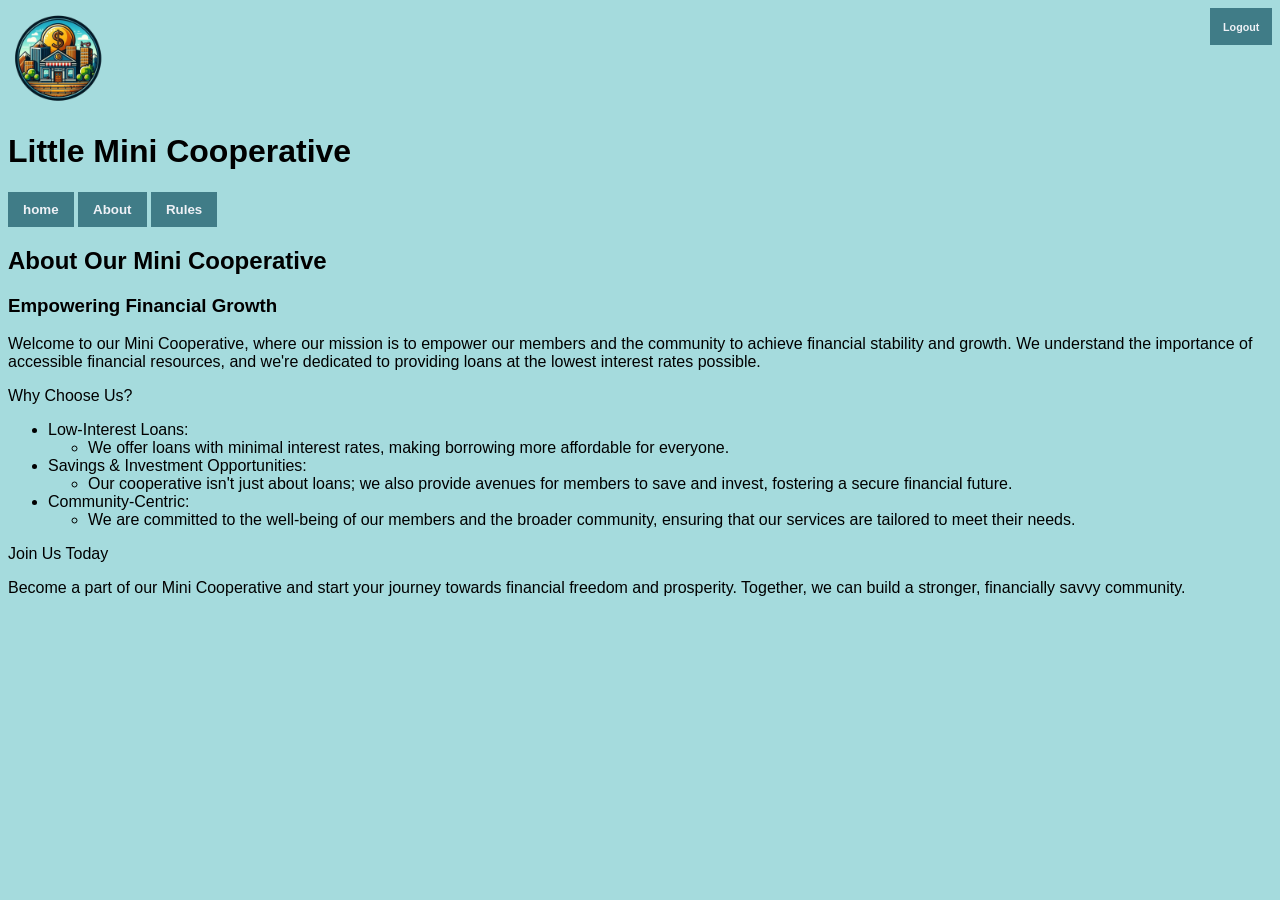
==== about.html @ acfe8f2c "Add files via upload" ====
<!DOCTYPE html>
<html lang="en">
<head>
    <meta charset="UTF-8">
    <meta name="viewport" content="width=device-width, initial-scale=1.0">
    <title>About</title>
    <link rel="stylesheet" href="style.css">
</head>
<body>
    <div id="logout">
        <a href="index.html"><h6 type="logoutbtn" class="logout">Logout</h6></a>
    </div>
        <div>
        <a href="home.html"><img src="./LOGO.png" alt="LOGO" height="100"></a>
           <h1>Little Mini Cooperative</h1>
           <div id="mainbotton">
           <a href="home.html"><button type="homebtn"  class="firstpage">home</button></a>
           <a href="about.html"><button type="aboutbtn" class="firstpage">About</button></a>
           <a href="rules.html"><button type="rulesbtn" class="firstpage">Rules</button></a>
        </div>    
    <h2>About Our Mini Cooperative</h2>
<h3>Empowering Financial Growth</h5>

Welcome to our Mini Cooperative, where our mission is to empower our members and the community to achieve financial stability and growth. We understand the importance of accessible financial resources, and we're dedicated to providing loans at the lowest interest rates possible.

<p>Why Choose Us?</p>

    <ul>
        <li>Low-Interest Loans:</li>
        <ul>
        <li> We offer loans with minimal interest rates, making borrowing more affordable for everyone.</li>
    </ul>
        <li>Savings & Investment Opportunities:</li>
        <ul>
        <li> Our cooperative isn't just about loans; we also provide avenues for members to save and invest, fostering a secure financial future.</li>
    </ul>
        <li>Community-Centric:</li>
        <ul>
        <li> We are committed to the well-being of our members and the broader community, ensuring that our services are tailored to meet their needs.</li>
    </ul>
    </ul>

Join Us Today

<p>Become a part of our Mini Cooperative and start your journey towards financial freedom and prosperity. Together, we can build a stronger, financially savvy community.</p>
</body>
</html>
---- style.css ----
body, * {
  font-family: Arial, Helvetica, sans-serif;
  background-color: #a5dbdd;
}

form {
  margin: auto;
  width: 50%;
  padding: 30px;
  display: block;
}


img.logoregis{
  width: 50%;
  border-radius: 50%;
  margin-left: 20%;
}
 img.avatar {
  width: 50%;
  border-radius: 50%;
 
  }
  .imgcontainer {
    text-align: center;
    margin: 10px 1 12px 0;
    
  
  }



.navi:hover, button:hover {
  text-decoration: none;
  display: inline-block;
  padding: 8px 16px;
  background-color: #ddd;
  color: black;
  opacity: 0.8;
}

.previous {
  background-color: transparent;
  color: black;
}

input[type=text], input[type=password], button[type=submit], button[type=Register] {
  width: 100%;
  padding: 12px 20px;
  margin: 8px 0;
  display: inline-block;
  border: 1px solid #686666;
  box-sizing: border-box;
}

.firstpage, .logout {
  background-color: #407C87;
  color: #eef1f6;
  font-weight: bold;
  border: none;
  padding: 10px 15px;
}

.logout {
  padding: 1%;
  margin-top: 0;
}

h6[type=logoutbtn] {
  float: right;
}

button[type=submit], button[type=Register] {
  background-color: #38a3ce;
  color: white;
  cursor: pointer;
}

.cancelbtn {
  width: auto;
  padding: 10px 18px;
  background-color: #f44336;
}



.container {
  padding: 16px;
}

span.psw{
  float: right;

}
span.creat{
 float: left;

}

.account {
  background-color: lightgreen;
  float: left;
}

@media screen and (max-width: 300px) {
  span.psw, .cancelbtn {
    display: block;
    float: none;
    width: 100%;
  }
}
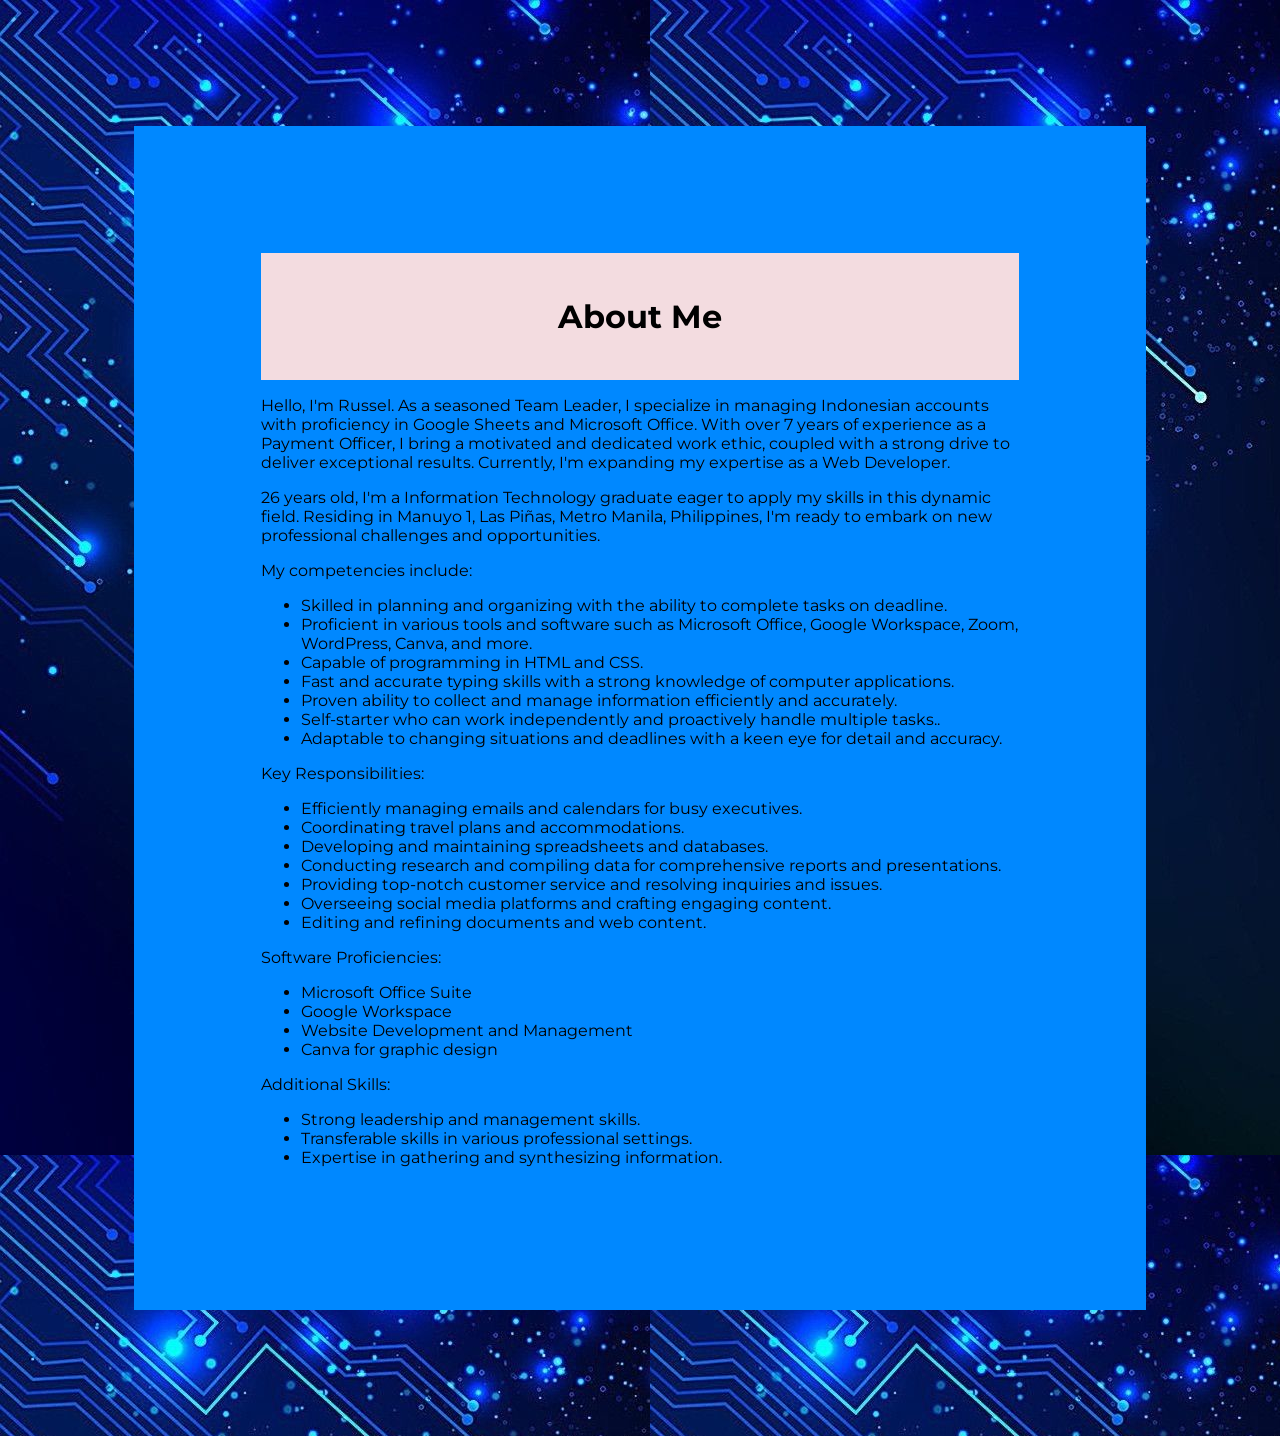
==== commit e5a2cb62: "Add files via upload" ====
--- a/about.html
+++ b/about.html
@@ -1,47 +1,59 @@
-<!DOCTYPE html>
-<html lang="en">
-<head>
-    <meta charset="UTF-8">
-    <meta name="viewport" content="width=device-width, initial-scale=1.0">
-    <title>About</title>
-    <link rel="stylesheet" href="style.css">
-</head>
-<body>
-    <div id="logout">
-        <a href="index.html"><h6 type="logoutbtn" class="logout">Logout</h6></a>
-    </div>
-        <div>
-        <a href="home.html"><img src="./LOGO.png" alt="LOGO" height="100"></a>
-           <h1>Little Mini Cooperative</h1>
-           <div id="mainbotton">
-           <a href="home.html"><button type="homebtn"  class="firstpage">home</button></a>
-           <a href="about.html"><button type="aboutbtn" class="firstpage">About</button></a>
-           <a href="rules.html"><button type="rulesbtn" class="firstpage">Rules</button></a>
-        </div>    
-    <h2>About Our Mini Cooperative</h2>
-<h3>Empowering Financial Growth</h5>
-
-Welcome to our Mini Cooperative, where our mission is to empower our members and the community to achieve financial stability and growth. We understand the importance of accessible financial resources, and we're dedicated to providing loans at the lowest interest rates possible.
-
-<p>Why Choose Us?</p>
-
-    <ul>
-        <li>Low-Interest Loans:</li>
-        <ul>
-        <li> We offer loans with minimal interest rates, making borrowing more affordable for everyone.</li>
-    </ul>
-        <li>Savings & Investment Opportunities:</li>
-        <ul>
-        <li> Our cooperative isn't just about loans; we also provide avenues for members to save and invest, fostering a secure financial future.</li>
-    </ul>
-        <li>Community-Centric:</li>
-        <ul>
-        <li> We are committed to the well-being of our members and the broader community, ensuring that our services are tailored to meet their needs.</li>
-    </ul>
-    </ul>
-
-Join Us Today
-
-<p>Become a part of our Mini Cooperative and start your journey towards financial freedom and prosperity. Together, we can build a stronger, financially savvy community.</p>
-</body>
-</html>+<!DOCTYPE html>
+<html lang="en">
+<head>
+  <meta charset="UTF-8">
+  <meta name="viewport" content="width=device-width, initial-scale=1.0">
+  <title>About Me</title>
+  <link rel="stylesheet" href="style.css">
+  <link rel="preconnect" href="https://fonts.googleapis.com">
+<link rel="preconnect" href="https://fonts.gstatic.com" crossorigin>
+<link href="https://fonts.googleapis.com/css2?family=Montserrat:ital,wght@0,100..900;1,100..900&display=swap" rel="stylesheet">
+</head>
+<body>
+  <div  class="mainbody">
+      <div id="aboutme" class="ME">
+        <h1>About Me</h1>
+      </div>
+        <div>
+      
+          <p>Hello, I'm Russel. As a seasoned Team Leader, I specialize in managing Indonesian accounts with proficiency in Google Sheets and Microsoft Office. With over 7 years of experience as a Payment Officer, I bring a motivated and dedicated work ethic, coupled with a strong drive to deliver exceptional results. Currently, I'm expanding my expertise as a Web Developer.</p>
+          <p>26 years old, I'm a Information Technology graduate eager to apply my skills in this dynamic field. Residing in Manuyo 1, Las Piñas, Metro Manila, Philippines, I'm ready to embark on new professional challenges and opportunities.</p>
+      </div>
+        <p>My competencies include:</p>
+        <ul>
+          <li>Skilled in planning and organizing with the ability to complete tasks on deadline.</li>
+          <li>Proficient in various tools and software such as Microsoft Office, Google Workspace, Zoom, WordPress, Canva, and more.</li>
+          <li>Capable of programming in HTML and CSS.</li>
+          <li>Fast and accurate typing skills with a strong knowledge of computer applications.</li>
+          <li>Proven ability to collect and manage information efficiently and accurately.</li>
+          <li>Self-starter who can work independently and proactively handle multiple tasks..</li>
+          <li>Adaptable to changing situations and deadlines with a keen eye for detail and accuracy.</li>
+        </ul>
+        <p>Key Responsibilities:</p>
+          <ul>
+            <li>Efficiently managing emails and calendars for busy executives.</li>
+            <li>Coordinating travel plans and accommodations.</li>
+            <li>Developing and maintaining spreadsheets and databases.</li>
+            <li>Conducting research and compiling data for comprehensive reports and presentations.</li>
+            <li>Providing top-notch customer service and resolving inquiries and issues.</li>
+            <li> Overseeing social media platforms and crafting engaging content.</li>
+            <li> Editing and refining documents and web content.</li>
+          </ul>
+        <p>Software Proficiencies:</p>
+          <ul>
+            <li>Microsoft Office Suite</li>
+            <li>Google Workspace</li>
+            <li>Website Development and Management</li>
+            <li>Canva for graphic design</li>
+          </ul>
+        <p>Additional Skills:</p>
+          <ul>
+            <li>Strong leadership and management skills.</li>
+            <li>Transferable skills in various professional settings.</li>
+            <li>Expertise in gathering and synthesizing information.</li>
+          </ul>
+
+  </div>
+</body>
+</html>
+
--- a/style.css
+++ b/style.css
@@ -1,111 +1,42 @@
-body, * {
-  font-family: Arial, Helvetica, sans-serif;
-  background-color: #a5dbdd;
+body{
+background-color: rgb(234, 245, 255);
+font-family: "Montserrat", sans-serif;
+font-optical-sizing: auto;
+font-weight: 90px;
+font-style: normal;
+color: rgb(0, 0, 0);
+background-image: url("background.jpg");
+
+}
+ #name{
+    color: black;
+    float: right;
+    position: relative;
+    right: 10%;
+
+ }
+img{
+    width: 100px;
+    height: 100px;
+    border-radius: 50%;
+    position: relative;
+    border: 1px solid blac;
+}
+.mainbody{
+    background-color: rgb(0, 136, 255);
+    margin: 10%;
+    padding: 10%;
 }
 
-form {
-  margin: auto;
-  width: 50%;
-  padding: 30px;
-  display: block;
+#aboutme{
+    background-color: rgb(243, 220, 224);
+    color: rgb(0, 0, 0);
+    padding-top: 3%;
+    padding-bottom: 3%;
+    text-align: center;
 }
-
-
-img.logoregis{
-  width: 50%;
-  border-radius: 50%;
-  margin-left: 20%;
-}
- img.avatar {
-  width: 50%;
-  border-radius: 50%;
- 
-  }
-  .imgcontainer {
-    text-align: center;
-    margin: 10px 1 12px 0;
-    
+#imgrss{
+    background-color: none;
+    padding: 10px;
   
-  }
-
-
-
-.navi:hover, button:hover {
-  text-decoration: none;
-  display: inline-block;
-  padding: 8px 16px;
-  background-color: #ddd;
-  color: black;
-  opacity: 0.8;
-}
-
-.previous {
-  background-color: transparent;
-  color: black;
-}
-
-input[type=text], input[type=password], button[type=submit], button[type=Register] {
-  width: 100%;
-  padding: 12px 20px;
-  margin: 8px 0;
-  display: inline-block;
-  border: 1px solid #686666;
-  box-sizing: border-box;
-}
-
-.firstpage, .logout {
-  background-color: #407C87;
-  color: #eef1f6;
-  font-weight: bold;
-  border: none;
-  padding: 10px 15px;
-}
-
-.logout {
-  padding: 1%;
-  margin-top: 0;
-}
-
-h6[type=logoutbtn] {
-  float: right;
-}
-
-button[type=submit], button[type=Register] {
-  background-color: #38a3ce;
-  color: white;
-  cursor: pointer;
-}
-
-.cancelbtn {
-  width: auto;
-  padding: 10px 18px;
-  background-color: #f44336;
-}
-
-
-
-.container {
-  padding: 16px;
-}
-
-span.psw{
-  float: right;
-
-}
-span.creat{
- float: left;
-
-}
-
-.account {
-  background-color: lightgreen;
-  float: left;
-}
-
-@media screen and (max-width: 300px) {
-  span.psw, .cancelbtn {
-    display: block;
-    float: none;
-    width: 100%;
-  }
-}
+}
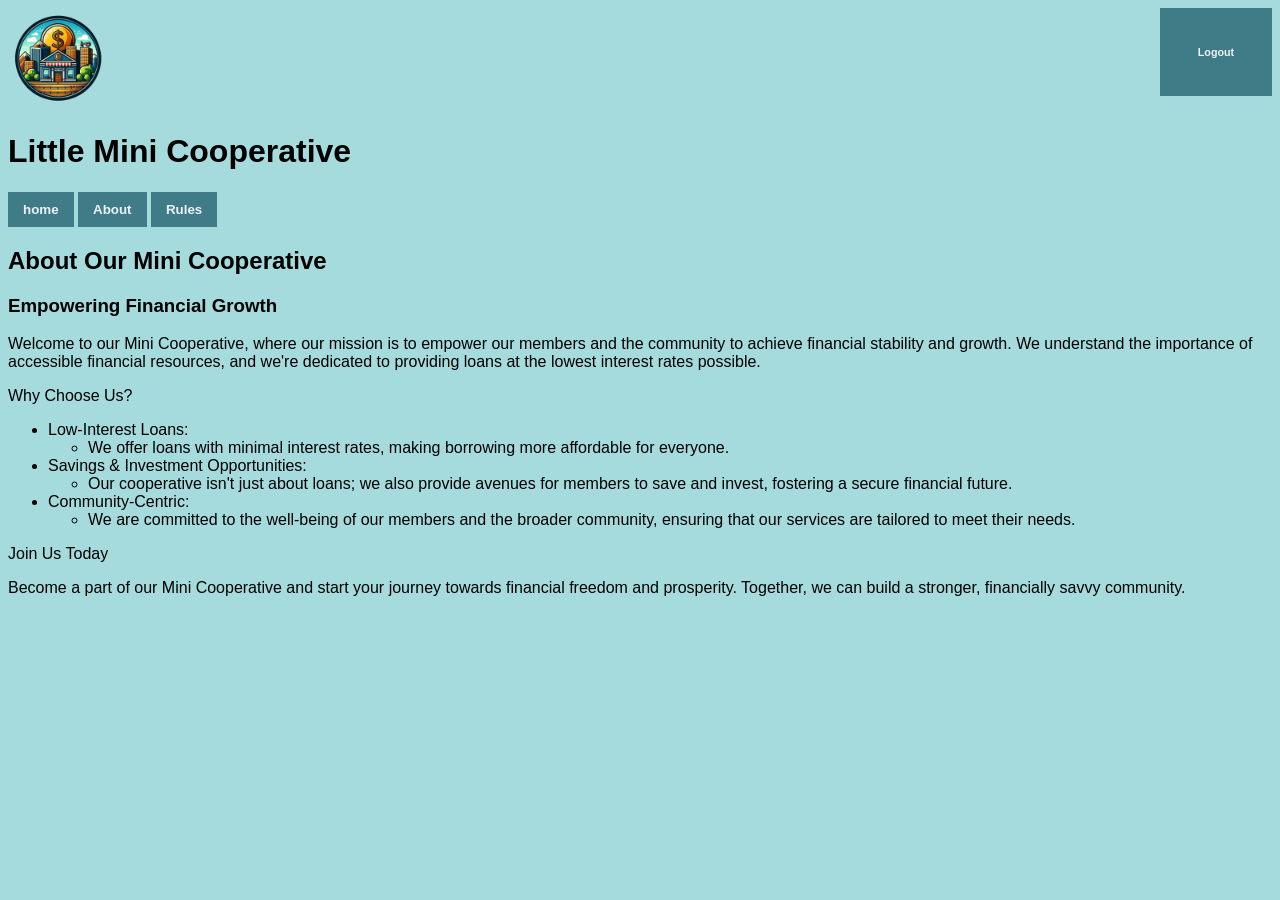
==== commit 217c323c: "Add files via upload" ====
--- a/about.html
+++ b/about.html
@@ -1,59 +1,47 @@
-<!DOCTYPE html>
-<html lang="en">
-<head>
-  <meta charset="UTF-8">
-  <meta name="viewport" content="width=device-width, initial-scale=1.0">
-  <title>About Me</title>
-  <link rel="stylesheet" href="style.css">
-  <link rel="preconnect" href="https://fonts.googleapis.com">
-<link rel="preconnect" href="https://fonts.gstatic.com" crossorigin>
-<link href="https://fonts.googleapis.com/css2?family=Montserrat:ital,wght@0,100..900;1,100..900&display=swap" rel="stylesheet">
-</head>
-<body>
-  <div  class="mainbody">
-      <div id="aboutme" class="ME">
-        <h1>About Me</h1>
-      </div>
-        <div>
-      
-          <p>Hello, I'm Russel. As a seasoned Team Leader, I specialize in managing Indonesian accounts with proficiency in Google Sheets and Microsoft Office. With over 7 years of experience as a Payment Officer, I bring a motivated and dedicated work ethic, coupled with a strong drive to deliver exceptional results. Currently, I'm expanding my expertise as a Web Developer.</p>
-          <p>26 years old, I'm a Information Technology graduate eager to apply my skills in this dynamic field. Residing in Manuyo 1, Las Piñas, Metro Manila, Philippines, I'm ready to embark on new professional challenges and opportunities.</p>
-      </div>
-        <p>My competencies include:</p>
-        <ul>
-          <li>Skilled in planning and organizing with the ability to complete tasks on deadline.</li>
-          <li>Proficient in various tools and software such as Microsoft Office, Google Workspace, Zoom, WordPress, Canva, and more.</li>
-          <li>Capable of programming in HTML and CSS.</li>
-          <li>Fast and accurate typing skills with a strong knowledge of computer applications.</li>
-          <li>Proven ability to collect and manage information efficiently and accurately.</li>
-          <li>Self-starter who can work independently and proactively handle multiple tasks..</li>
-          <li>Adaptable to changing situations and deadlines with a keen eye for detail and accuracy.</li>
-        </ul>
-        <p>Key Responsibilities:</p>
-          <ul>
-            <li>Efficiently managing emails and calendars for busy executives.</li>
-            <li>Coordinating travel plans and accommodations.</li>
-            <li>Developing and maintaining spreadsheets and databases.</li>
-            <li>Conducting research and compiling data for comprehensive reports and presentations.</li>
-            <li>Providing top-notch customer service and resolving inquiries and issues.</li>
-            <li> Overseeing social media platforms and crafting engaging content.</li>
-            <li> Editing and refining documents and web content.</li>
-          </ul>
-        <p>Software Proficiencies:</p>
-          <ul>
-            <li>Microsoft Office Suite</li>
-            <li>Google Workspace</li>
-            <li>Website Development and Management</li>
-            <li>Canva for graphic design</li>
-          </ul>
-        <p>Additional Skills:</p>
-          <ul>
-            <li>Strong leadership and management skills.</li>
-            <li>Transferable skills in various professional settings.</li>
-            <li>Expertise in gathering and synthesizing information.</li>
-          </ul>
-
-  </div>
-</body>
-</html>
-
+<!DOCTYPE html>
+<html lang="en">
+<head>
+    <meta charset="UTF-8">
+    <meta name="viewport" content="width=device-width, initial-scale=1.0">
+    <title>About</title>
+    <link rel="stylesheet" href="style.css">
+</head>
+<body>
+    <div id="logout">
+        <a href="index.html"><h6 type="logoutbtn" class="logout">Logout</h6></a>
+    </div>
+        <div>
+        <a href="home.html"><img src="./LOGO.png" alt="LOGO" height="100"></a>
+           <h1>Little Mini Cooperative</h1>
+           <div id="mainbotton">
+           <a href="home.html"><button type="homebtn"  class="firstpage">home</button></a>
+           <a href="about.html"><button type="aboutbtn" class="firstpage">About</button></a>
+           <a href="rules.html"><button type="rulesbtn" class="firstpage">Rules</button></a>
+        </div>    
+    <h2>About Our Mini Cooperative</h2>
+<h3>Empowering Financial Growth</h5>
+
+Welcome to our Mini Cooperative, where our mission is to empower our members and the community to achieve financial stability and growth. We understand the importance of accessible financial resources, and we're dedicated to providing loans at the lowest interest rates possible.
+
+<p>Why Choose Us?</p>
+
+    <ul>
+        <li>Low-Interest Loans:</li>
+        <ul>
+        <li> We offer loans with minimal interest rates, making borrowing more affordable for everyone.</li>
+    </ul>
+        <li>Savings & Investment Opportunities:</li>
+        <ul>
+        <li> Our cooperative isn't just about loans; we also provide avenues for members to save and invest, fostering a secure financial future.</li>
+    </ul>
+        <li>Community-Centric:</li>
+        <ul>
+        <li> We are committed to the well-being of our members and the broader community, ensuring that our services are tailored to meet their needs.</li>
+    </ul>
+    </ul>
+
+Join Us Today
+
+<p>Become a part of our Mini Cooperative and start your journey towards financial freedom and prosperity. Together, we can build a stronger, financially savvy community.</p>
+</body>
+</html>
--- a/style.css
+++ b/style.css
@@ -1,42 +1,110 @@
-body{
-background-color: rgb(234, 245, 255);
-font-family: "Montserrat", sans-serif;
-font-optical-sizing: auto;
-font-weight: 90px;
-font-style: normal;
-color: rgb(0, 0, 0);
-background-image: url("background.jpg");
+body, * {
+  font-family: Arial, Helvetica, sans-serif;
+  background-color: #a5dbdd;
+}
+
+form {
+  margin: auto;
+  width: 50%;
+  padding: 30px;
+  display: block;
+}
+
+
+img.logoregis{
+  width: 50%;
+  border-radius: 50%;
+  margin-left: 20%;
+}
+ img.avatar {
+  width: 50%;
+  border-radius: 50%;
+ 
+  }
+  .imgcontainer {
+    text-align: center;
+    margin: 10px 1 12px 0;
+    
+  
+  }
+
+
+.navi:hover, button:hover, .logout:hover {
+  text-decoration: none;
+  display: inline-block;
+  padding: 8px 16px;
+  background-color: #98eaec;
+  color: black;
+  opacity: 0.8;
+}
+
+.previous {
+  background-color: transparent;
+  color: black;
+}
+
+input[type=text], input[type=password], button[type=submit], button[type=Register] {
+  width: 100%;
+  padding: 12px 20px;
+  margin: 8px 0;
+  display: inline-block;
+  border: 1px solid #686666;
+  box-sizing: border-box;
+}
+
+.firstpage, .logout {
+  background-color: #407C87;
+  color: #eef1f6;
+  font-weight: bold;
+  border: none;
+  padding: 10px 15px;
+}
+
+.logout {
+  padding: 3%;
+  margin-top: 0;
+}
+
+h6[type=logoutbtn] {
+  float: right;
+}
+
+button[type=submit], button[type=Register] {
+  background-color: #38a3ce;
+  color: white;
+  cursor: pointer;
+}
+
+.cancelbtn {
+  width: auto;
+  padding: 10px 18px;
+  background-color: #f44336;
+}
+
+
+
+.container {
+  padding: 16px;
+}
+
+span.psw{
+  float: right;
 
 }
- #name{
-    color: black;
-    float: right;
-    position: relative;
-    right: 10%;
+span.creat{
+ float: left;
 
- }
-img{
-    width: 100px;
-    height: 100px;
-    border-radius: 50%;
-    position: relative;
-    border: 1px solid blac;
-}
-.mainbody{
-    background-color: rgb(0, 136, 255);
-    margin: 10%;
-    padding: 10%;
 }
 
-#aboutme{
-    background-color: rgb(243, 220, 224);
-    color: rgb(0, 0, 0);
-    padding-top: 3%;
-    padding-bottom: 3%;
-    text-align: center;
+.account {
+  background-color: lightgreen;
+  float: left;
 }
-#imgrss{
-    background-color: none;
-    padding: 10px;
-  
-}+
+@media screen and (max-width: 300px) {
+  span.psw, .cancelbtn {
+    display: block;
+    float: none;
+    width: 100%;
+  }
+}
